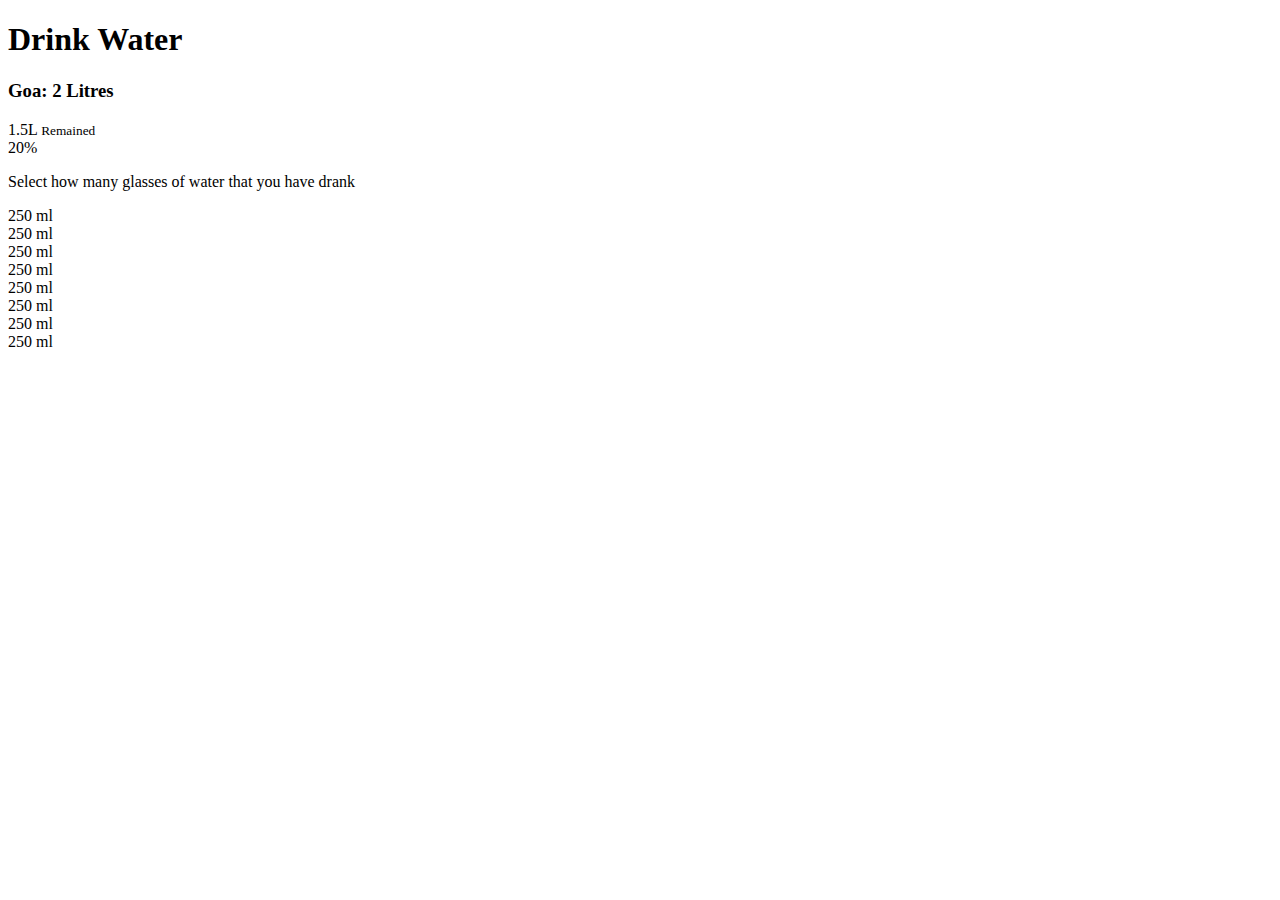
==== drink-water/index.html @ c0a1f859 "start of drink water project" ====
<!DOCTYPE html>
<html lang="en">

<head>
    <meta charset="UTF-8">
    <meta name="viewport" content="width=device-width, initial-scale=1.0">
    <title>Drink Water</title>
</head>

<body>
    <h1>Drink Water</h1>
    <h3>Goa: 2 Litres</h3>
    <div class="cup">
        <div class="remained" id="remained">
            <span class="litres">1.5L</span>
            <small>Remained</small>
        </div>
        <div class="percentage" id="percentage">20%</div>
    </div>
    <p class="text">Select how many glasses of water that you have drank</p>
    <div class="cups">
        <div class="cup cup-small full">250 ml</div>
        <div class="cup cup-small full">250 ml</div>
        <div class="cup cup-small">250 ml</div>
        <div class="cup cup-small">250 ml</div>
        <div class="cup cup-small">250 ml</div>
        <div class="cup cup-small">250 ml</div>
        <div class="cup cup-small">250 ml</div>
        <div class="cup cup-small">250 ml</div>

    </div>

    <script src="script.js"></script>

</body>

</html>
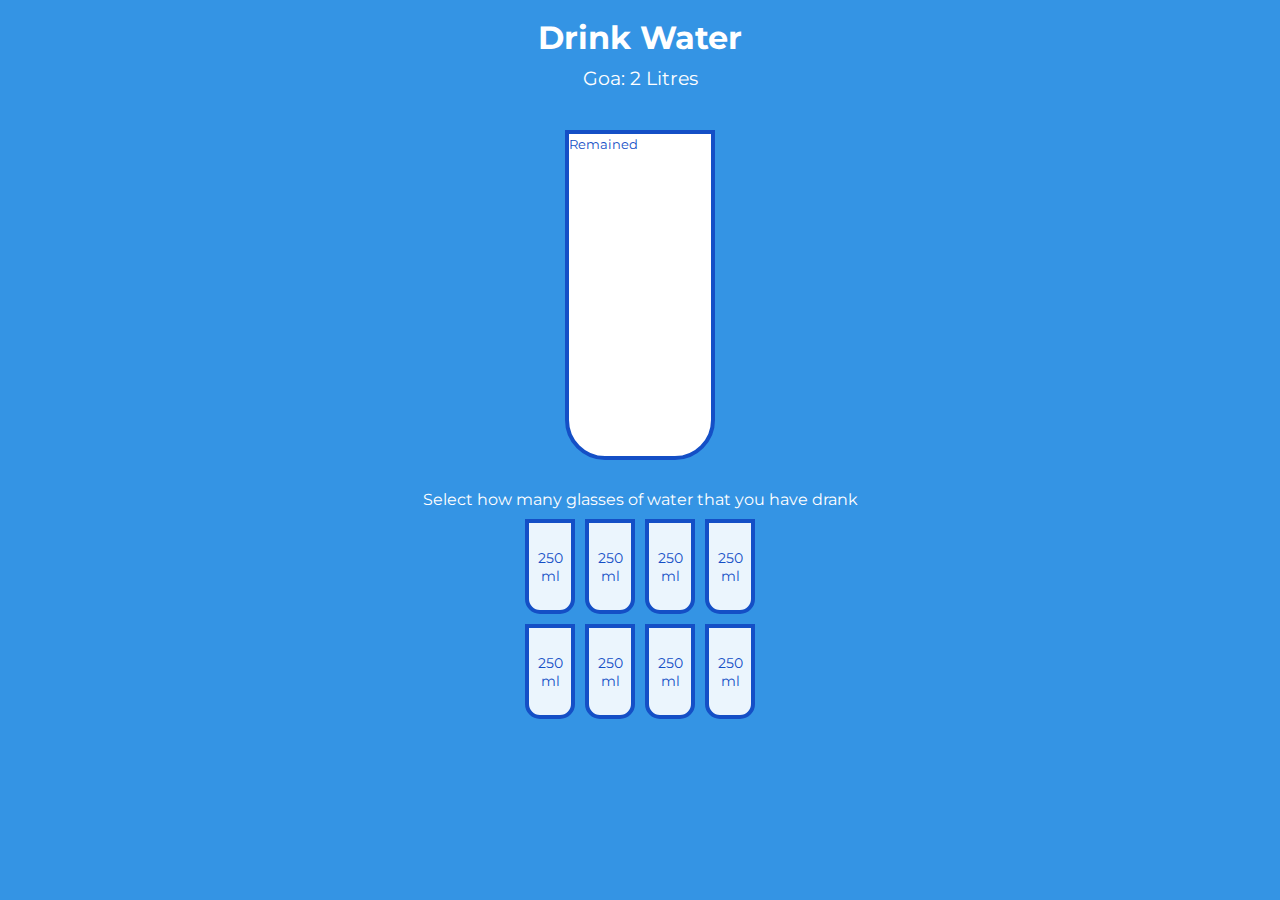
==== commit 3b3ce4c1: "added css styling for drink water project" ====
--- a/drink-water/index.html
+++ b/drink-water/index.html
@@ -4,6 +4,8 @@
 <head>
     <meta charset="UTF-8">
     <meta name="viewport" content="width=device-width, initial-scale=1.0">
+    <link rel="stylesheet" href="style.css" />
+
     <title>Drink Water</title>
 </head>
 
@@ -12,15 +14,15 @@
     <h3>Goa: 2 Litres</h3>
     <div class="cup">
         <div class="remained" id="remained">
-            <span class="litres">1.5L</span>
+            <span class="litres"></span>
             <small>Remained</small>
         </div>
-        <div class="percentage" id="percentage">20%</div>
+        <div class="percentage" id="percentage"></div>
     </div>
     <p class="text">Select how many glasses of water that you have drank</p>
     <div class="cups">
-        <div class="cup cup-small full">250 ml</div>
-        <div class="cup cup-small full">250 ml</div>
+        <div class="cup cup-small">250 ml</div>
+        <div class="cup cup-small">250 ml</div>
         <div class="cup cup-small">250 ml</div>
         <div class="cup cup-small">250 ml</div>
         <div class="cup cup-small">250 ml</div>
--- a/drink-water/style.css
+++ b/drink-water/style.css
@@ -0,0 +1,105 @@
+@import url('https://fonts.googleapis.com/css?family=Montserrat:400,600&display=swap');
+
+:root {
+    --border-color: #144fc6;
+    --fill-color: #6ab3f8;
+}
+
+* {
+    box-sizing: border-box;
+}
+
+body {
+    background-color: #3494e4;
+    color: #fff;
+    font-family: 'Montserrat', sans-serif;
+    display: flex;
+    flex-direction: column;
+    align-items: center;
+    margin-bottom: 40px;
+}
+
+h1 {
+    margin: 10px 0 0;
+}
+
+h3 {
+    font-weight: 400;
+    margin: 10px 0;
+}
+
+.cup {
+    background-color: #fff;
+    border: 4px solid var(--border-color);
+    color: var(--border-color);
+    border-radius: 0 0 40px 40px;
+    height: 330px;
+    width: 150px;
+    margin: 30px 0;
+    display: flex;
+    flex-direction: column;
+    overflow: hidden;
+}
+
+.cup.cup-small {
+    width: 50px;
+    height: 95px;
+    border-radius: 0 0 15px 15px;
+    background-color: rgba(255, 255, 255, 0.9);
+    cursor: pointer;
+    font-size: 14px;
+    align-items: center;
+    justify-content: center;
+    text-align: center;
+    margin: 5px;
+    transition: 0.3s ease;
+}
+
+.cup.cup-small.full {
+    background-color: var(--fill-color);
+    color: #fff;
+}
+
+.cups {
+    display: flex;
+    flex-wrap: wrap;
+    width: 280px;
+    align-items: center;
+    justify-content: center;
+    width: 280px;
+}
+
+.remainded {
+    display: flex;
+    flex-direction: column;
+    align-items: center;
+    justify-content: center;
+    text-align: center;
+    flex: 1;
+    transition: 0.3s ease;
+}
+
+.remainded span {
+    font-size: 20ps;
+    font-weight: bold;
+}
+
+.remainded small {
+    font-size: 12px;
+}
+
+.percentage {
+    background-color: var(--fill-color);
+    display: flex;
+    align-items: center;
+    justify-content: center;
+    font-weight: bold;
+    font-size: 30px;
+    height: 0;
+    transition: 0.3s ease;
+}
+
+.text {
+    text-align: center;
+    margin: 0 0 5px;
+}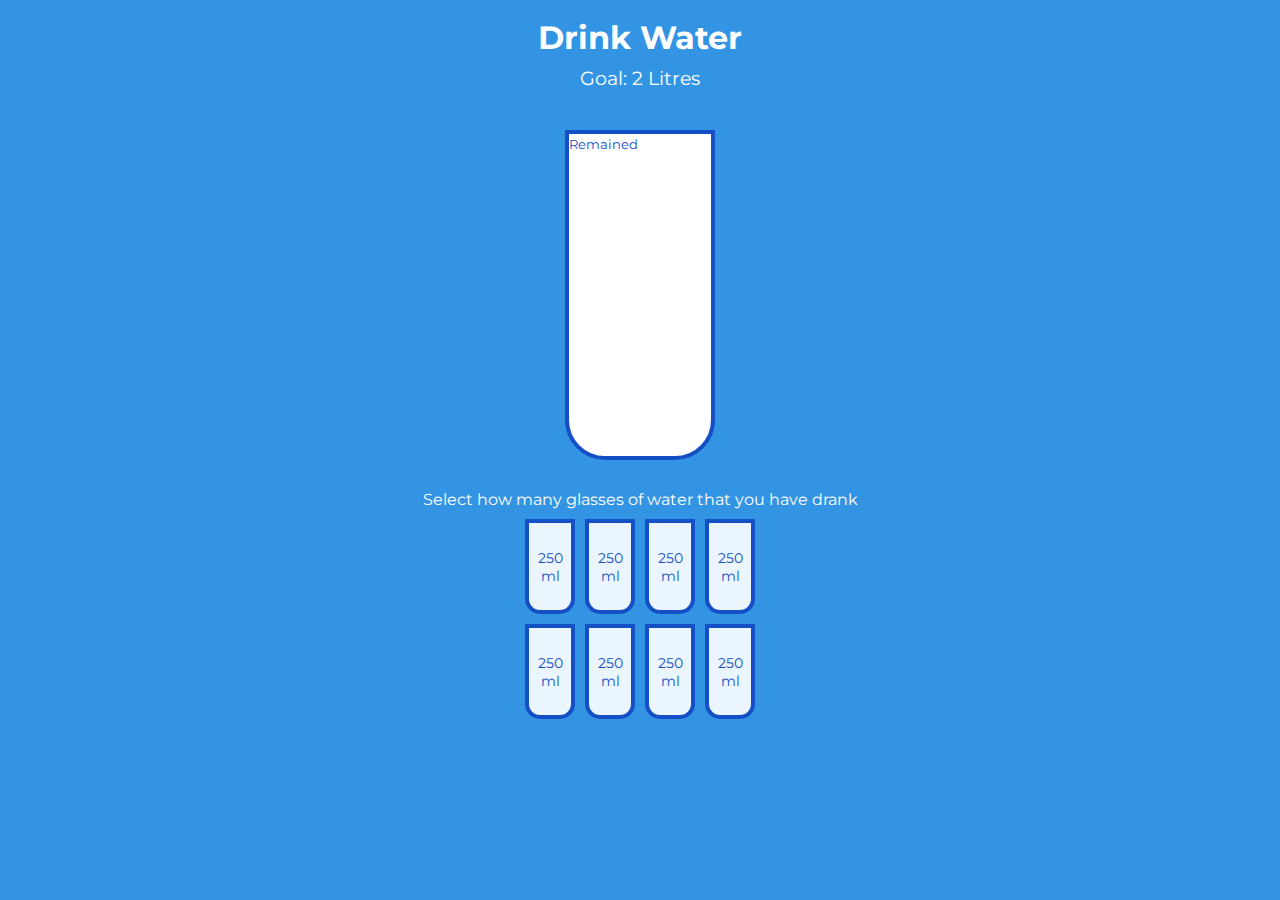
==== commit 3d2a0c30: "further work on drink water project" ====
--- a/drink-water/index.html
+++ b/drink-water/index.html
@@ -11,12 +11,13 @@
 
 <body>
     <h1>Drink Water</h1>
-    <h3>Goa: 2 Litres</h3>
+    <h3>Goal: 2 Litres</h3>
     <div class="cup">
         <div class="remained" id="remained">
-            <span class="litres"></span>
+            <span id="liters"></span>
             <small>Remained</small>
         </div>
+
         <div class="percentage" id="percentage"></div>
     </div>
     <p class="text">Select how many glasses of water that you have drank</p>
@@ -29,7 +30,6 @@
         <div class="cup cup-small">250 ml</div>
         <div class="cup cup-small">250 ml</div>
         <div class="cup cup-small">250 ml</div>
-
     </div>
 
     <script src="script.js"></script>
--- a/drink-water/style.css
+++ b/drink-water/style.css
@@ -63,7 +63,6 @@
 .cups {
     display: flex;
     flex-wrap: wrap;
-    width: 280px;
     align-items: center;
     justify-content: center;
     width: 280px;
